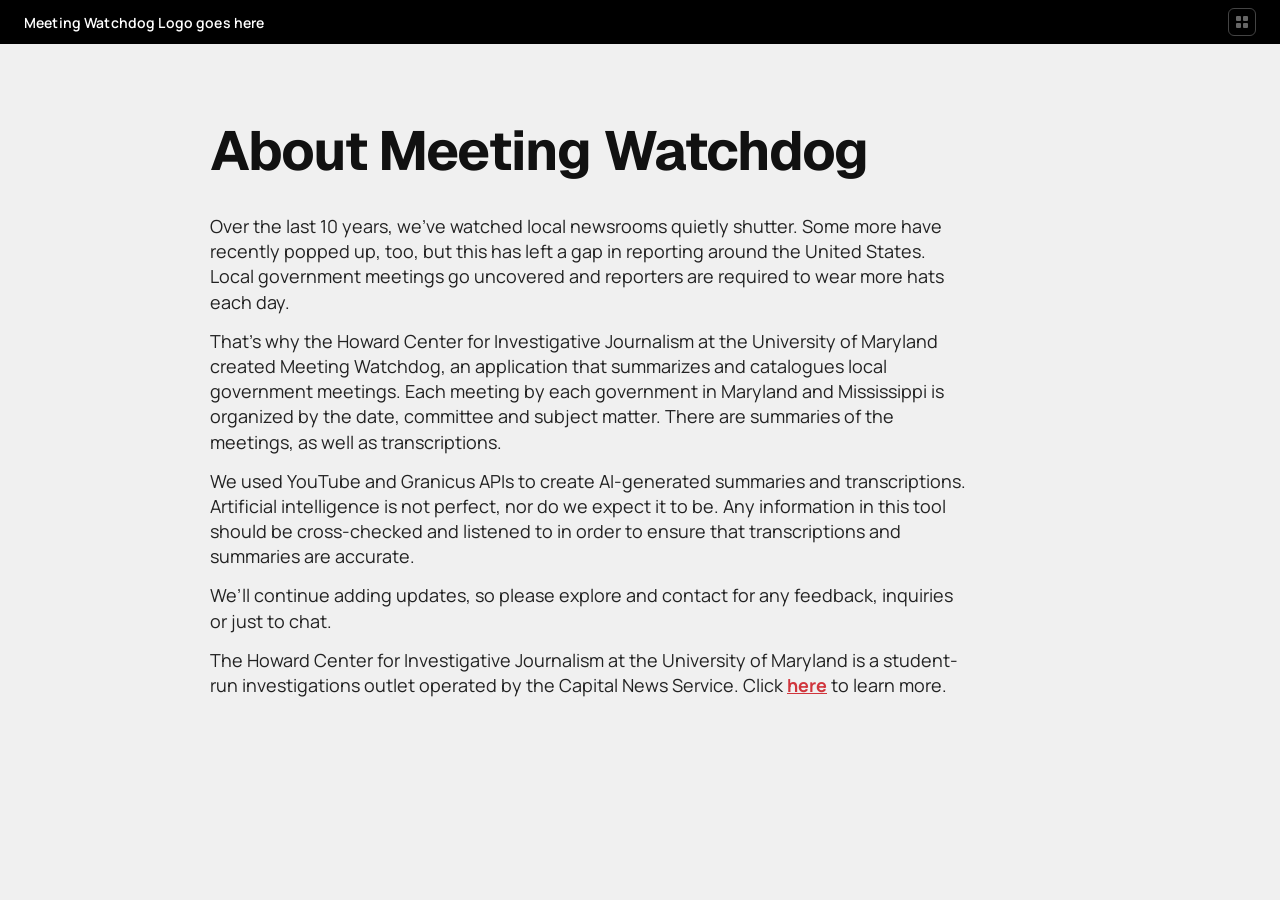
==== contact.html @ b8e8e6ff "about-page-html" ====
<!DOCTYPE html>
<html lang="en">
<head>
  <meta charset="UTF-8" />
  <meta name="viewport" content="width=device-width, initial-scale=1.0" />
  <title>Meeting Watchdog</title>
  <link rel="preconnect" href="https://fonts.googleapis.com" />
  <link rel="preconnect" href="https://fonts.gstatic.com" crossorigin />
  <link href="https://fonts.googleapis.com/css2?family=Geist:wght@700&family=Manrope:wght@400;800&family=DM+Sans:ital,wght@1,700&display=swap" rel="stylesheet" />
  <link rel="stylesheet" href="style.css" />
</head>
<body>



  <!-- Top navigation bar -->
  <nav class="topbar">
    <span class="topbar__name">Meeting Watchdog Logo goes here</span>
    <div class="topbar__logo-placeholder" aria-label="Logo">
      <svg width="16" height="16" viewBox="0 0 16 16" fill="none" xmlns="http://www.w3.org/2000/svg">
        <rect x="2" y="2" width="5" height="5" rx="1" fill="#666"/>
        <rect x="9" y="2" width="5" height="5" rx="1" fill="#666"/>
        <rect x="2" y="9" width="5" height="5" rx="1" fill="#666"/>
        <rect x="9" y="9" width="5" height="5" rx="1" fill="#666"/>
      </svg>
    </div>
  </nav>
  <main class="main">
    <div class="container">

      <!-- Hero title -->
      <h1 class="title">About Meeting Watchdog</h1>

      <!-- Subtitle -->
      <p class="subtitle">
        Over the last 10 years, we’ve watched local newsrooms quietly shutter. Some more have recently popped up, too, but this has left a gap in reporting around the United States. Local government meetings go uncovered and reporters are required to wear more hats each day.</p>
    <p class="subtitle">That’s why the Howard Center for Investigative Journalism at the University of Maryland created Meeting Watchdog, an application that summarizes and catalogues local government meetings. Each meeting by each government in Maryland and Mississippi is organized by the date, committee and subject matter. There are summaries of the meetings, as well as transcriptions.</p>

<p class="subtitle">We used YouTube and Granicus APIs to create AI-generated summaries and transcriptions. Artificial intelligence is not perfect, nor do we expect it to be. Any information in this tool should be cross-checked and listened to in order to ensure that transcriptions and summaries are accurate. </p>

<p class="subtitle">We’ll continue adding updates, so please explore and contact for any feedback, inquiries or just to chat. </p>
<p class="subtitle">The Howard Center for Investigative Journalism at the University of Maryland is a student-run investigations outlet operated by the Capital News Service. Click <a class="browse_all" href="https://cnsmaryland.org/about-capital-news-service/" target="_blank">here</a> to learn more. </p>
</div>
</main>
</body>
</html>
---- style.css ----
/* =====================
   Reset & Base
   ===================== */
   *, *::before, *::after {
    box-sizing: border-box;
    margin: 0;
    padding: 0;
  }
  
  html, body {
    height: 100%;
  }
  
  body {
    background-color: #f0f0f0;
    color: #111;
    -webkit-font-smoothing: antialiased;
    -moz-osx-font-smoothing: grayscale;
  }
  
  /* =====================
     Top Navigation Bar
     ===================== */
  .topbar {
    background-color: #000;
    height: 44px;
    padding: 0 24px;
    display: flex;
    align-items: center;
    justify-content: space-between;
  }
  
  .topbar__name {
    color: #fff;
    font-family: 'Manrope', sans-serif;
    font-size: 14px;
    font-weight: 600;
    letter-spacing: 0.01em;
  }
  
  .topbar__logo-placeholder {
    width: 28px;
    height: 28px;
    border-radius: 6px;
    border: 1px solid #444;
    display: flex;
    align-items: center;
    justify-content: center;
    cursor: pointer;
  }
  
  /* =====================
     Main Layout
     ===================== */
  .main {
    padding: 72px 32px 80px;
  }
  
  .container {
    max-width: 860px;
    margin: 0 auto;
  }
  
  /* =====================
     Hero Title
     ===================== */
  .title {
    font-family: 'Geist', sans-serif;
    font-weight: 700;
    font-style: normal;
    font-size: 55px;
    line-height: 70px;
    color: #111;
    margin-bottom: 28px;
    letter-spacing: -0.02em;
  }

 .browse_all{
    color:#D0353C;
    text-decoration: underline;
    font-weight: bold;
 }
  
  /* =====================
     Subtitle
     ===================== */
  .subtitle {
    font-family: 'Manrope', sans-serif;
    font-weight: 400;
    font-style: normal;
    font-size: 18px;
    line-height: 140%;
    letter-spacing: 0%;
    color: #222;
    max-width: 760px;
    margin-bottom: 14px;
  }
  
  /* =====================
     Browse Link
     ===================== */
  .browse {
    font-family: 'Manrope', sans-serif;
    font-weight: 400;
    font-style: normal;
    font-size: 18px;
    line-height: 100%;
    letter-spacing: 0%;
    color: #222;
    margin-bottom: 18px;
  }
  
  .browse__link {
    font-family: 'Manrope', sans-serif;
    font-weight: 800;
    font-style: normal;
    font-size: 18px;
    line-height: 100%;
    letter-spacing: 0%;
    color: #111;
    text-decoration: underline;
    text-underline-offset: 3px;
    cursor: pointer;
  }
  
  .browse__link:hover {
    opacity: 0.7;
  }
  
  /* =====================
     Byline
     ===================== */
  .byline {
    font-family: 'DM Sans', sans-serif;
    font-weight: 700;
    font-style: italic;
    font-size: 20px;
    line-height: 100%;
    letter-spacing: 0%;
    color: #333;
    margin-bottom: 40px;
  }
  
  /* =====================
     Search Bar
     ===================== */
  .searchbar {
    display: flex;
    align-items: stretch;
    height: 56px;
    border: 1.5px solid #ccc;
    border-radius: 10px;
    overflow: hidden;
    background: #fff;
    margin-bottom: 64px;
  }
  
  /* Dropdown wrapper */
  .searchbar__dropdown-wrap {
    background-color: #111;
    display: flex;
    align-items: center;
    flex-shrink: 0;
    position: relative;
    padding-right: 4px;
  }
  
  .searchbar__select {
    background: transparent;
    color: #fff;
    border: none;
    font-family: 'Manrope', sans-serif;
    font-size: 14px;
    font-weight: 600;
    height: 100%;
    padding: 0 32px 0 14px;
    cursor: pointer;
    appearance: none;
    -webkit-appearance: none;
    outline: none;
    min-width: 130px;
  }
  
  .searchbar__select option {
    background: #111;
    color: #fff;
  }
  
  .searchbar__chevron {
    position: absolute;
    right: 10px;
    pointer-events: none;
    flex-shrink: 0;
  }
  
  /* Divider between dropdown and input */
  .searchbar__divider {
    width: 1px;
    background-color: #e0e0e0;
    flex-shrink: 0;
  }
  
  /* Text input */
  .searchbar__input {
    flex: 1;
    border: none;
    outline: none;
    font-family: 'Manrope', sans-serif;
    font-size: 16px;
    color: #222;
    padding: 0 16px;
    background: transparent;
    min-width: 0;
  }
  
  .searchbar__input::placeholder {
    color: #aaa;
  }
  
  /* Search button */
  .searchbar__btn {
    background-color: #d32f2f;
    border: none;
    color: #fff;
    padding: 0 24px;
    cursor: pointer;
    display: flex;
    align-items: center;
    gap: 8px;
    font-family: 'Manrope', sans-serif;
    font-size: 15px;
    font-weight: 700;
    flex-shrink: 0;
    border-radius: 0;
    transition: background-color 0.15s ease;
  }
  
  .searchbar__btn:hover {
    background-color: #b71c1c;
  }
  
  .searchbar__btn:active {
    background-color: #9a0000;
    transform: scale(0.99);
  }

  
  /* =====================
     Responsive
     ===================== */
  @media (max-width: 640px) {
    .title {
      font-size: 40px;
      line-height: 46px;
    }
  
    .subtitle,
    .browse,
    .browse__link {
      font-size: 18px;
    }
  
    .byline {
      font-size: 17px;
    }
  
    .meetings-heading {
      font-size: 36px;
    }
  
    .searchbar {
      flex-direction: column;
      height: auto;
      border-radius: 10px;
    }
  
    .searchbar__dropdown-wrap {
      width: 100%;
      border-radius: 0;
    }
  
    .searchbar__select {
      width: 100%;
      padding: 14px 40px 14px 14px;
      height: 48px;
    }
  
    .searchbar__divider {
      width: 100%;
      height: 1px;
    }
  
    .searchbar__input {
      padding: 14px 16px;
      height: 48px;
    }
  
    .searchbar__btn {
      width: 100%;
      justify-content: center;
      padding: 14px;
      height: 48px;
    }
  }
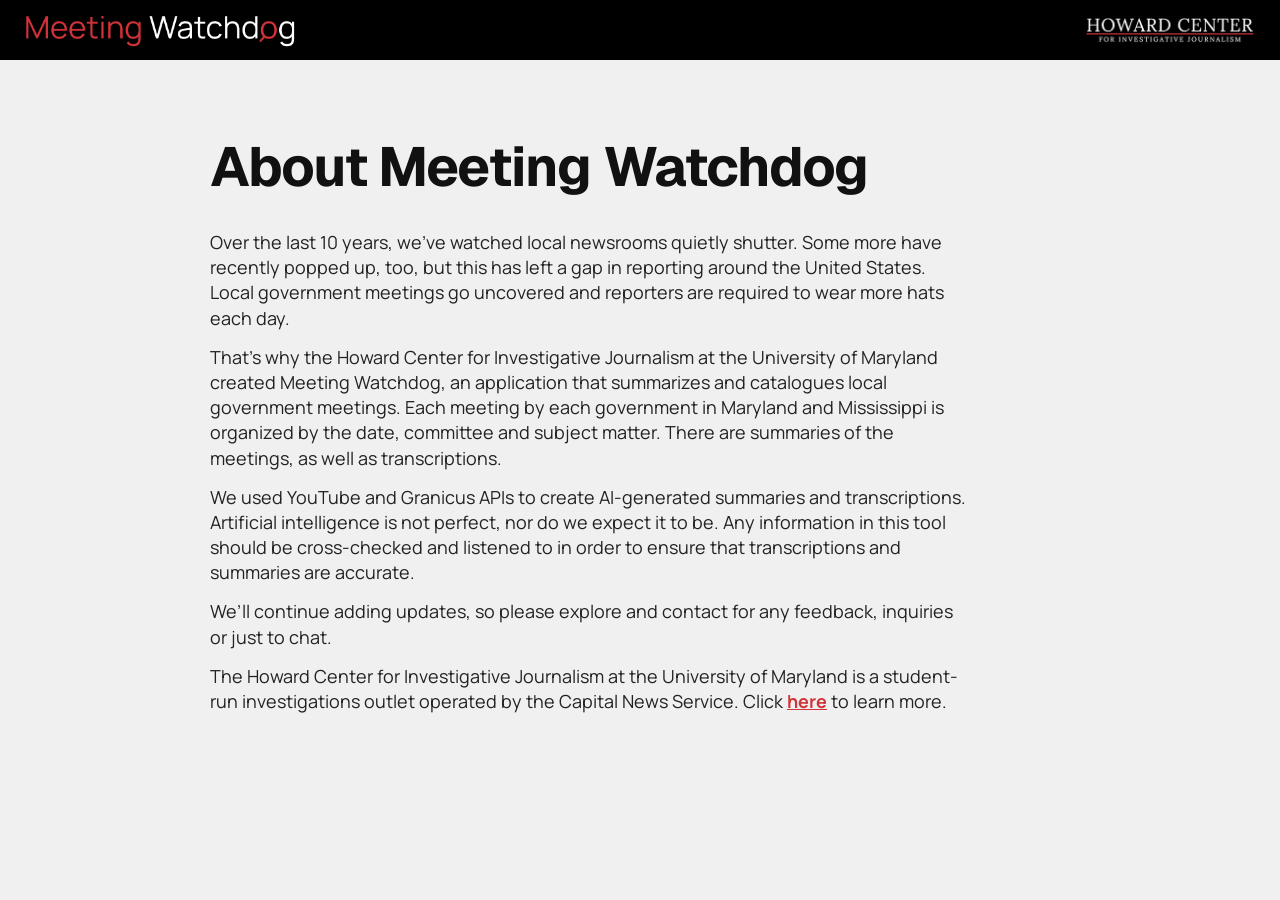
==== commit a288756a: "integrated api" ====
--- a/contact.html
+++ b/contact.html
@@ -15,15 +15,8 @@
 
   <!-- Top navigation bar -->
   <nav class="topbar">
-    <span class="topbar__name">Meeting Watchdog Logo goes here</span>
-    <div class="topbar__logo-placeholder" aria-label="Logo">
-      <svg width="16" height="16" viewBox="0 0 16 16" fill="none" xmlns="http://www.w3.org/2000/svg">
-        <rect x="2" y="2" width="5" height="5" rx="1" fill="#666"/>
-        <rect x="9" y="2" width="5" height="5" rx="1" fill="#666"/>
-        <rect x="2" y="9" width="5" height="5" rx="1" fill="#666"/>
-        <rect x="9" y="9" width="5" height="5" rx="1" fill="#666"/>
-      </svg>
-    </div>
+    <img src="/assets/meeting-watchdog-logo.png" alt="Meeting Watchdog Logo" style="height: 40px;" />
+    <img src="/assets/howard-center-logo.png" alt="Howard Center" />
   </nav>
   <main class="main">
     <div class="container">
--- a/style.css
+++ b/style.css
@@ -23,11 +23,17 @@
      ===================== */
   .topbar {
     background-color: #000;
-    height: 44px;
-    padding: 0 24px;
+    padding: 10px 24px;
     display: flex;
     align-items: center;
     justify-content: space-between;
+  }
+
+  .topbar img {
+    height: 28px;
+    width: auto;
+    object-fit: contain;
+    align-self: center;
   }
   
   .topbar__name {
@@ -79,6 +85,7 @@
     color:#D0353C;
     text-decoration: underline;
     font-weight: bold;
+    cursor: pointer;
  }
   
   /* =====================
@@ -149,7 +156,6 @@
     align-items: stretch;
     height: 56px;
     border: 1.5px solid #ccc;
-    border-radius: 10px;
     overflow: hidden;
     background: #fff;
     margin-bottom: 64px;
@@ -246,6 +252,348 @@
 
   
   /* =====================
+     PGC Playlist
+     ===================== */
+  .playlist {
+    display: none;
+    margin-bottom: 40px;
+  }
+
+  .playlist__header {
+    font-family: 'Geist', sans-serif;
+    font-weight: 700;
+    font-size: 48px;
+    color: #111;
+    margin-bottom: 24px;
+  }
+
+  .playlist__loading {
+    font-family: 'Manrope', sans-serif;
+    font-size: 16px;
+    color: #555;
+    text-align: center;
+    padding: 48px 0;
+  }
+
+  .playlist__error {
+    font-family: 'Manrope', sans-serif;
+    font-size: 15px;
+    color: #d32f2f;
+    padding: 12px 0;
+  }
+
+  .playlist__error { color: #d32f2f; }
+
+  .playlist__items {
+    display: flex;
+    flex-direction: column;
+    gap: 2px;
+  }
+
+  .playlist__card {
+    display: flex;
+    align-items: center;
+    gap: 16px;
+    padding: 12px 0;
+    border-bottom: 1px solid #e8e8e8;
+    cursor: pointer;
+  }
+
+  .playlist__card:hover .playlist__name {
+    color: #d32f2f;
+    text-decoration: underline;
+    text-underline-offset: 3px;
+  }
+
+  .playlist__thumb {
+    width: 200px;
+    height: 113px;
+    object-fit: cover;
+    flex-shrink: 0;
+    background: #ddd;
+  }
+
+  .playlist__thumb--empty {
+    background: #ddd;
+  }
+
+  .playlist__info {
+    flex: 1;
+    min-width: 0;
+  }
+
+  .playlist__name {
+    font-family: 'Manrope', sans-serif;
+    font-weight: 700;
+    font-size: 20px;
+    color: #111;
+    line-height: 1.4;
+    margin-bottom: 4px;
+    transition: color 0.15s;
+  }
+
+  .playlist__pager {
+    display: flex;
+    align-items: center;
+    justify-content: space-between;
+    padding: 20px 0 8px;
+  }
+
+  .playlist__page-btn {
+    font-family: 'Manrope', sans-serif;
+    font-size: 14px;
+    font-weight: 700;
+    color: #fff;
+    background: #111;
+    border: none;
+    padding: 8px 18px;
+    cursor: pointer;
+    transition: background 0.15s;
+  }
+
+  .playlist__page-btn:hover:not(:disabled) {
+    background: #d32f2f;
+  }
+
+  .playlist__page-btn:disabled {
+    background: #ccc;
+    cursor: default;
+  }
+
+  .playlist__page-info {
+    font-family: 'Manrope', sans-serif;
+    font-size: 14px;
+    color: #555;
+  }
+
+  .playlist__meta {
+    font-family: 'Manrope', sans-serif;
+    font-size: 13px;
+    color: #888;
+  }
+
+
+  /* =====================
+     Results
+     ===================== */
+  .results {
+    display: none;
+    margin-bottom: 48px;
+  }
+
+  .results__loading {
+    display: none;
+    font-family: 'Manrope', sans-serif;
+    font-size: 16px;
+    color: #555;
+    text-align: center;
+    padding: 48px 0;
+  }
+
+  .results__spinner {
+    width: 32px;
+    height: 32px;
+    border: 3px solid #e0e0e0;
+    border-top-color: #d32f2f;
+    border-radius: 50%;
+    animation: spin 0.8s linear infinite;
+    margin: 0 auto 14px;
+  }
+
+  @keyframes spin {
+    to { transform: rotate(360deg); }
+  }
+
+  .results__error {
+    display: none;
+    font-family: 'Manrope', sans-serif;
+    font-size: 15px;
+    color: #d32f2f;
+    padding: 14px 18px;
+    background: #fff5f5;
+    border: 1.5px solid #f5c6c6;
+    margin-bottom: 24px;
+  }
+
+  .results__content {
+    display: none;
+  }
+
+  /* 16:9 video embed */
+  .results__video-wrap {
+    position: relative;
+    width: 100%;
+    aspect-ratio: 16 / 9;
+    max-height: 55vh;
+    margin-bottom: 32px;
+    background: #000;
+    overflow: hidden;
+  }
+
+  .results__video-wrap iframe,
+  .results__video-wrap video {
+    position: absolute;
+    top: 0;
+    left: 0;
+    width: 100%;
+    height: 100%;
+    border: none;
+  }
+
+  /* Analysis */
+  .results__analysis {
+    margin-bottom: 32px;
+  }
+
+  .results__meeting-title {
+    font-family: 'Geist', sans-serif;
+    font-size: 40px;
+    font-weight: 700;
+    color: #111;
+    margin-bottom: 6px;
+  }
+
+  .results__body {
+    font-family: 'Manrope', sans-serif;
+    font-size: 14px;
+    color: #777;
+    text-transform: uppercase;
+    letter-spacing: 0.05em;
+    margin-bottom: 12px;
+  }
+
+  .results__description {
+    font-family: 'Manrope', sans-serif;
+    font-size: 16px;
+    color: #333;
+    line-height: 1.6;
+    margin-bottom: 8px;
+  }
+
+  .results__section-title {
+    font-family: 'Geist', sans-serif;
+    font-size: 17px;
+    font-weight: 700;
+    color: #111;
+    margin: 28px 0 12px;
+    padding-bottom: 8px;
+    border-bottom: 2px solid #e8e8e8;
+  }
+
+  .results__decisions {
+    font-family: 'Manrope', sans-serif;
+    font-size: 15px;
+    color: #333;
+    line-height: 1.6;
+    padding-left: 20px;
+  }
+
+  .results__decisions li {
+    margin-bottom: 10px;
+  }
+
+  .results__vote {
+    color: #888;
+    font-size: 13px;
+  }
+
+  .results__top-story {
+    background: #fff;
+    border: 1.5px solid #ddd;
+    border-left: 4px solid #d32f2f;
+    padding: 16px 20px;
+  }
+
+  .results__story-headline {
+    font-family: 'Manrope', sans-serif;
+    font-weight: 800;
+    font-size: 16px;
+    color: #111;
+    margin-bottom: 6px;
+  }
+
+  .results__story-summary {
+    font-family: 'Manrope', sans-serif;
+    font-size: 15px;
+    color: #444;
+    line-height: 1.5;
+  }
+
+  .results__stories {
+    font-family: 'Manrope', sans-serif;
+    font-size: 15px;
+    color: #333;
+    line-height: 1.6;
+    padding-left: 20px;
+  }
+
+  .results__stories li {
+    margin-bottom: 10px;
+  }
+
+  /* Transcript */
+  .results__transcript-wrap {
+    border: 1.5px solid #e0e0e0;
+    overflow: hidden;
+    margin-bottom: 16px;
+  }
+
+  .results__transcript-summary {
+    font-family: 'Geist', sans-serif;
+    font-weight: 700;
+    font-size: 24px;
+    color: #111;
+    padding: 14px 20px;
+    cursor: pointer;
+    background: #fff;
+    list-style: none;
+    user-select: none;
+    display: flex;
+    align-items: center;
+    justify-content: space-between;
+  }
+
+  .results__transcript-summary:hover {
+    background: #f8f8f8;
+  }
+
+  .summary__chevron {
+    flex-shrink: 0;
+    transition: transform 0.2s ease;
+  }
+
+  details[open] .summary__chevron {
+    transform: rotate(180deg);
+  }
+
+  .results__transcript {
+    font-family: 'Manrope', sans-serif;
+    font-size: 14px;
+    color: #444;
+    line-height: 1.8;
+    padding: 16px 20px;
+    max-height: 400px;
+    overflow-y: auto;
+    background: #fafafa;
+  }
+
+  .transcript__time {
+    display: inline-block;
+    font-family: 'DM Sans', sans-serif;
+    font-weight: 700;
+    font-style: italic;
+    font-size: 12px;
+    color: #d32f2f;
+    margin: 12px 6px 0 0;
+    cursor: pointer;
+  }
+
+  .transcript__time:hover {
+    text-decoration: underline;
+    text-underline-offset: 2px;
+  }
+
+  /* =====================
      Responsive
      ===================== */
   @media (max-width: 640px) {
@@ -261,7 +609,7 @@
     }
   
     .byline {
-      font-size: 17px;
+      font-size: 10px;
     }
   
     .meetings-heading {
